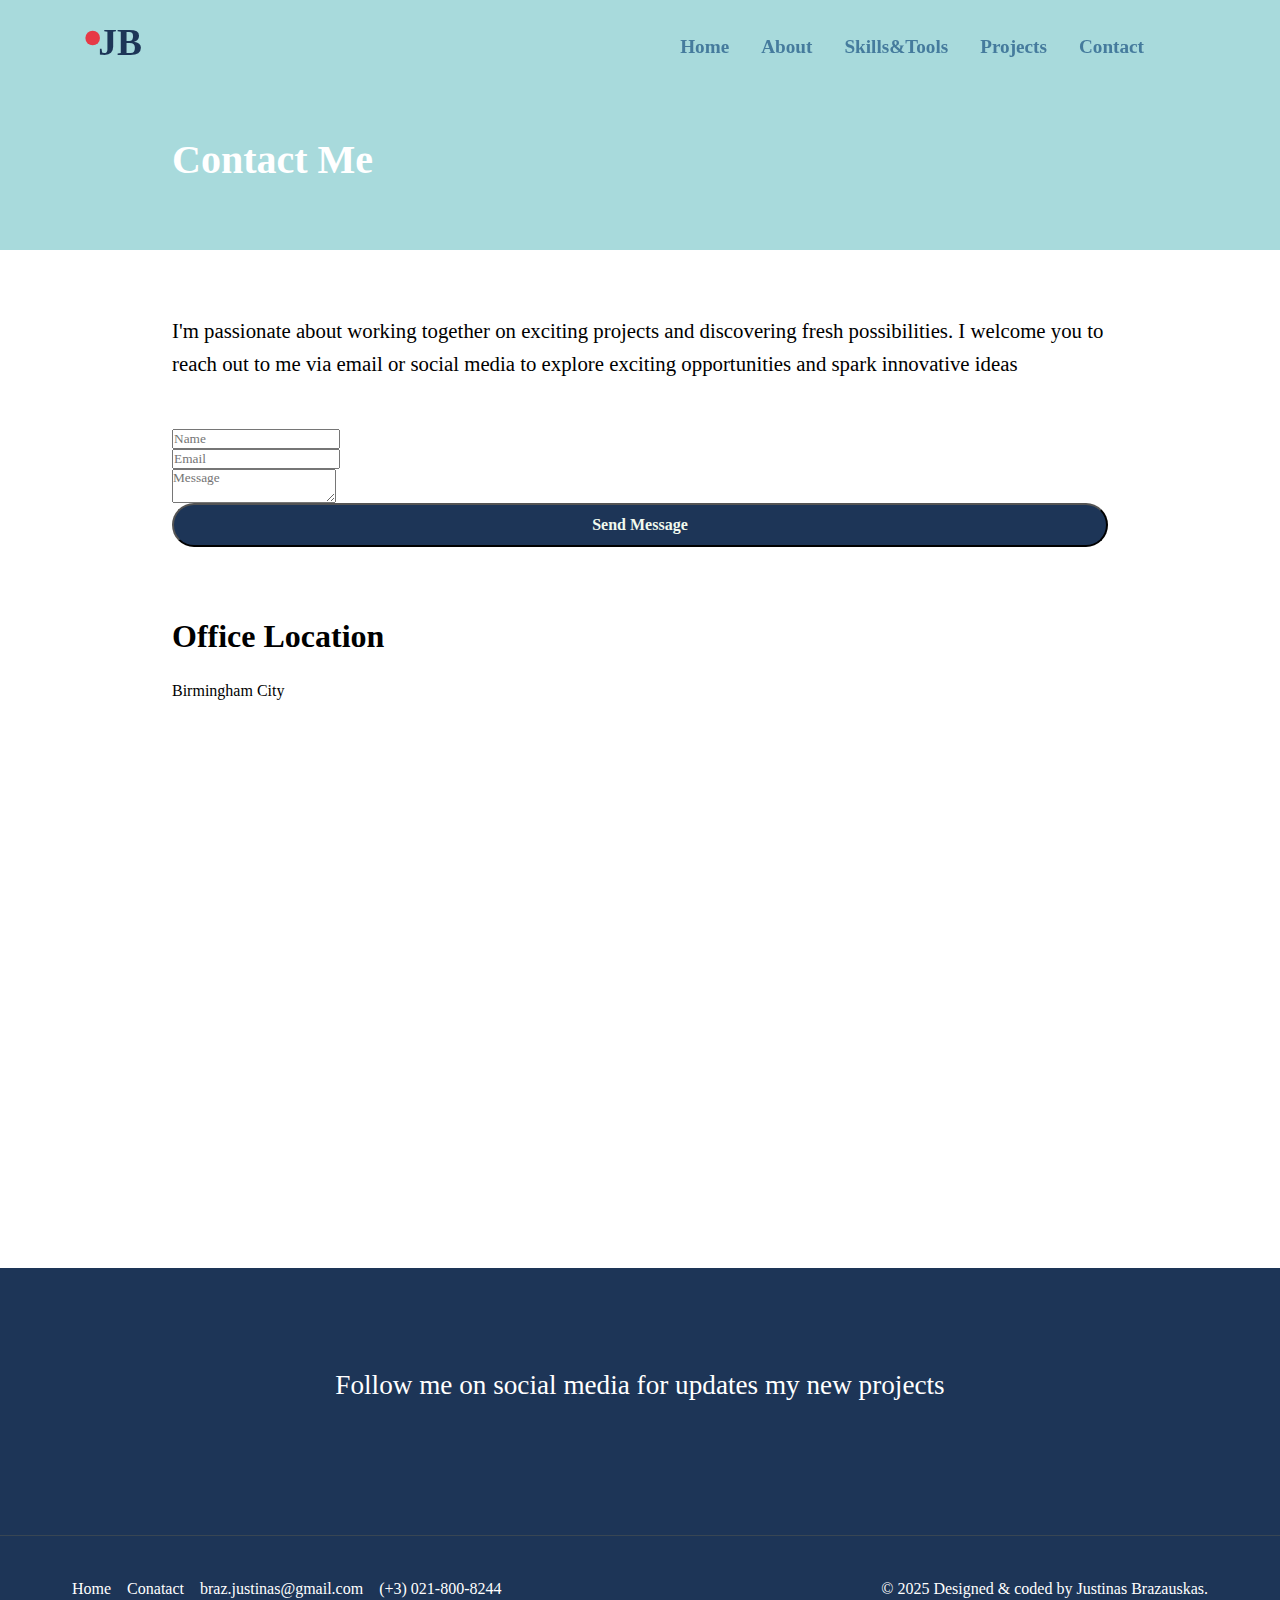
==== contact.html @ 751e8ddb "checked footer" ====
<!DOCTYPE html>
<html lang="en">
<head>
    <meta charset="UTF-8">
    <meta name="viewport" content="width=device-width, initial-scale=1.0">
    <link rel="preconnect" href="https://fonts.googleapis.com">
<link rel="preconnect" href="https://fonts.gstatic.com" crossorigin>
<link href="https://fonts.googleapis.com/css2?family=Open+Sans:ital,wght@0,300..800;1,300..800&display=swap" rel="stylesheet">
    <link rel="stylesheet" href="https://cdnjs.cloudflare.com/ajax/libs/font-awesome/6.5.2/css/all.min.css" integrity="sha512-SnH5WK+bZxgPHs44uWIX+LLJAJ9/2PkPKZ5QiAj6Ta86w+fsb2TkcmfRyVX3pBnMFcV7oQPJkl9QevSCWr3W6A==" crossorigin="anonymous" referrerpolicy="no-referrer" />
    <link rel="stylesheet" href="/css/styles.css" />
    <link rel="icon" href="./images/favicon.png" />
    <title>Welcome To Justinas-Portfolio</title>
</head>
<body>
    <nav class="navbar" role="navigation" aria-label="Main-Navigation">
        <div class="navbar-flex container">
            <a  href="/" aria-label="Logo Home Link">
            <img src="images/logo.svg" alt="Tutor">
            </a>
            <div class="main-menu-items">
                <ul class="main-menu-list">
                    <li>
                        <a href="/">Home</a>
                    </li>
                    <li>
                        <a href="#about">About</a>
                    </li>
                    <li>
                        <a href="#skills&tools">Skills&Tools</a>
                    </li>
                    <li>
                        <a href="#projects">Projects</a>
                    </li>
                   
                    <li>
                        <a href="contact.html">Contact</a>
                    </li>
                    <li>
                        <a href="https://www.linkedin.com/in/justinas-brazauskas-50004b23b/?originalSubdomain=uk" target="_blank">
                            <i class="fa-brands fa-linkedin"></i> 
                        </a>
                    </li>
                    <li>
                        <a href="https://github.com/JustinasBraz/feedback-app" target="_blank"aria-label="Follow Me On Github">
                            <i class="fa-brands fa-github"></i> 
                        </a>
                    </li>
                </ul>
            </div>
            <!-- Mobile Menu -->
            <div class="mobile-menu">
                <!-- Hamburger button -->
                <div class="mobile-menu-toggle" role="button"
                aria-expanded="false"
                aria-controls="mobile-menu-items"
                aria-label="Open mobile menu"
                tabindex="0">
                    <i class="fas fa-bars fa-2x"></i>
                </div>
                <!-- Mobile Menu Items -->
                <div class="mobile-menu-items">
                    <ul class="mobile-menu-list">
                        <li>
                            <a href="/">Home</a>
                        </li>
                        <li>
                            <a href="#about">About</a>
                        </li>
                        <li>
                            <a href="#skills&tools">Skills&Tools</a>
                        </li>
                        <li>
                            <a href="#projects">Projects</a>
                        </li>
                        <li>
                            <a href="contact.html">Contact</a>
                        </li>
                        <li>
                            <a href="https:/facebook.com" target="_blank">
                                <i class="fa-brands fa-facebook"></i> 
                            </a>
                        </li>
                        <li>
                            <a href="https://www.linkedin.com/in/justinas-brazauskas-50004b23b/?originalSubdomain=uk" target="_blank">
                                <i class="fa-brands fa-linkedin fa-2x"></i> 
                            </a>
                        </li>
                    </ul>
                </div>
            </div>
        </div>
    </nav>
<!-- Inner Header -->
<header class="inner-header">
    <div class="container-sm">
        <h1>Contact Me</h1>
    </div>
</header>

<section class="contact-form section">
    <div class="container-sm">
        <p>I'm passionate about working together on exciting projects and discovering fresh possibilities. I welcome you to reach out to me via email or
             social media to explore exciting opportunities and spark innovative ideas
        </p>
        <form name="contact" netlify>
            <input type="text"  name="name"  autocomplete="name" placeholder="Name"  />
            <input type="email" name="email"  autocomplete="email" placeholder="Email" />
            <textarea name="message"  placeholder="Message"></textarea>
            <button type="submit" class="btn">Send Message</button>
        </form>
    </div>
   
</section>
<!-- Location -->
<section class="location section">
    <div class="container-sm">
        <h2>Office Location</h2>
        <p>Birmingham City
          </p>
        <div class="map">
            <iframe
            src="https://www.google.com/maps/embed?pb=!1m18!1m12!1m3!1d1241.5303553091994!2d-0.14076024298621118!3d51.51210217963597!2m3!1f0!2f0!3f0!3m2!1i1024!2i768!4f13.1!3m3!1m2!1s0x487604d502268421%3A0x6a7d62889992f993!2sRegent+St%2C+Soho%2C+London+W1B+5TH%2C+UK!5e0!3m2!1sen!2sro!4v1476174541049"
            allowfullscreen
          ></iframe>
        </div>
    </div>
</section>
 <!-- Social -->
 <section class="social section">
    <div class="container">
        <p>Follow me on social media for updates  my new projects</p>
        <div class="social-icons">
            <a
            href="https://facebook.com"
            target="_blank"
            aria-label="Follow Us On Facebook"
          >
          
            <i class="fa-brands fa-facebook fa-2x"></i>
          </a>
          
          <a
            href="https://linkdin.com"
            target="_blank"
            aria-label="Follow Us On Linkdin"
            ><i class="fa-brands fa-linkedin fa-2x"></i>
          </a>
          
        </div>
    </div>
 </section>
 <footer class="footer">
    <div class="container footer-flex">
        <ul class="footer-links">
            <li><a href="#">Home</a></li>
            <li><a href="contact.html">Conatact</a></li><li><i class="fas fa-envelope"></i>braz.justinas@gmail.com</li>
            <li><i class="fas fa-phone"></i>(+3) 021-800-8244</li>

        </ul>
        <p>&copy; 2025 Designed & coded by Justinas Brazauskas.</p>
    </div>
 </footer>
<script src="js/script.js"></script>
</body>
</html>
---- css/styles.css ----
*,
*::before,
*::after {
    margin: 0;
    padding: 0;
    box-sizing: border-box;
}

:root {
    --primary-color:#a8dadc;
    --secondary-color:#e63946;
    --light-color: ;
    --dark-color: #1d3557;
}
html,
body {
    font-family: 'Open Sans, sans-serif';
    line-height: 1.6;
    scroll-behavior: smooth;
}

a {
    text-decoration: none;

}
ul{
    list-style: none;
}
  
img {
    max-width: 100%;
    
}
/* Utility Classes */
.container {
    max-width: 1200px;
    margin: 0 auto;
    padding: 0 2rem;
}

.container-sm {
    max-width: 1000px;
    margin: 0 auto;
    padding: 0 2rem;
}

.btn {

    display: inline-block;
    padding: 0.7rem 3.5rem;
    border-radius: 32px;
    background: var(--dark-color);
    color: #f1faee;
    cursor: pointer;
    transition: all 0.5s;
    font-weight: 700;
}

.btn:hover {
    background: var(--primary-color);
    border:  1px solid;
    color:#fff;
    border-color: #fff;
}






/* Text classes */
.text-primary {
    color: var(--primary-color);
    
}

.text-secondary {
    color: var(--secondary-color);
}

.section {
   
    margin: 4rem 0;
}
/* Section Header */

.section-header {
    max-width: 750px;
    margin: 0 auto;
    text-align: center;
    margin-bottom: 3rem;
}



.section-header h2 {
    font-size: 2rem;
    font-weight: 700;
    margin-bottom: 0.5rem;
}

.section-header p {
    font-size: 1.3rem;
    color: var(--dark-color);
}

.heading-border {
    width: 64px;
    height: 4px;
    background: var(--primary-color);
    margin: 0 auto 2rem;
}
/* Card */
.card {
    display: flex;
    flex-direction: column;
    align-items: center;
    justify-content: center;
    text-align: center;
    padding: 2rem 1.75rem;
    background: #f1faee;
    box-shadow: 0 4px 12px 0 rgba(0, 0, 0, 0.3);
}
/* Navbar */
.navbar {
background: transparent; 
color: white;
padding: 1rem 2rem;
position: fixed;
top:0;
right:0;
left: 0;
z-index: 1000;
transition: background-color 0.3s ease-in-out;

}

.navbar.navbar-scroll {
    background-color: var(--primary-color);
    backdrop-filter: blur(10px);
}

.navbar-flex {
    display: flex;
    justify-content: space-between;
    align-items: center;
    
}

.navbar img {
    width: 85px;
    height: 52px;
}

.navbar .main-menu-list {
    display: flex;
    align-items: center;
    gap: 2rem;
    font-weight: 600;
}

.navbar a {
    color: #457b9d;
    font-size: 1.2rem;
}

.navbar a:hover {
    color: white;
}

.navbar i {
    font-size: 2.1rem;
}

/* Mobile Menu */
.mobile-menu { 
    display: none;
}

.navbar .mobile-menu-toggle {
    color: #fff;
    cursor: pointer;
}
.navbar .mobile-menu-items {
    position: absolute;
    top: 100%;
    left: 0;
    width: 100%;
    background: rgba(0, 0, 0, 0.8);
    opacity: 0.95;
    padding: 3rem 2rem;
    text-align: center;
    box-shadow: 0 2px 5px rgba(0, 0, 0, 0.1);
    border-top: 1px solid rgba(255, 255, 255, 0.1);
    transform: translateX(100%);
    transition: transform 0.3s easy;

}
.navbar .mobile-menu-items.active {
    transform: translateX(0);
}
.navbar .mobile-menu-list {
    display: flex;
    flex-direction: column;
    gap: 2rem;
    font-size: 1.rem;
}




/* Hero */

.hero {
background: var(--primary-color);
padding: 11.5rem 2rem 8rem;
color: #fff;
overflow-x: hidden;
position: relative;
}
.hero .hero-flex {
    display: flex;
    justify-content: space-between;
    align-items: center;
    gap: 6rem;
    padding-bottom: 8rem;
}

.hero h1 {
    color:var(--dark-color);
    font-size: 3.5rem;
    line-height: 1.2;
    font-weight: 700;
    margin-bottom: 1rem;
}

.hero p {
    color: #1d3557;
    font-size: 1.2rem;
    margin-bottom: 2rem;
    line-height: 1.8;
    font-weight: 400;
}

.hero img {
    width: 45%;
    margin-right: -100px;
    border-radius: 3.5rem ;
}

.hero .frame-decoration {
    position: absolute;
    bottom: 0;
    left: 0;
    width: 100%;
    height: 100px;
}

/* Projects Cards */

.project-cards {
    display: grid;
    grid-template-columns: repeat(3, 1fr);
    gap: 2rem;
    background: (--primary-color);
    padding: 1rem 0 4rem;
}



.project-cards img {
    width: 300px;
    max-width: 500px;
    margin-top: 1rem;
}

.project-cards h3 {
    font-size: 1.25rem;
    font-weight: 700;
    margin: 1rem 0;
}
.project-cards .btn{
    margin-bottom: 0.5rem;
}
.project-cards p {
    font-size: 1.1rem;
    margin-bottom: 2rem;
    line-height: 1.4;
    font-weight: 500;
    text-align: center;
}
  
.project-cards img:hover {
    transition-duration: 0.8s;
    transform: scale(1.1);
}

.project-cards h3:hover {
    color: var(--primary-color); 
    transition-duration: 0.5s;
}

/* Skills&Tools */



.skills-cards {
    display: grid;
    grid-template-columns: repeat(3, 1fr);
    gap: 2rem;
    padding: 1.2rem 0;
}

.skills-cards .card {
    flex-direction: row;
    text-align: center;
    
}

.skills-cards .card i {
    margin: 1rem;
    color: #e63946;
}

/* Details */

.details .details-flex {
    display: flex;
    gap: 4rem;
    align-items: center;
    justify-content: center;
}

.details img {
      width: 100%;
      max-width: 500px;
      border-radius: 3.5rem;
}

.details h2 {
    font-size:  2rem;
    font-weight: 700;
    margin-bottom: 0.5rem;
}

.details .heading-border {
    margin: 0;
}

.details p {
    margin: 1rem 0 2rem;
    font-size: 1.2rem;
}

/* Author */

.details + .details .details-flex {

    flex-direction: row-reverse;
}



/* Social */
.social {
    background: var(--dark-color);
    color: #fff;
    padding: 6rem 2rem;
    text-align: center;
    font-size: 1.7rem;
    margin-bottom: 0;
}

.social a, .footer a{
    color: #fff
}

.social a:hover, .footer a:hover {
    color: var(--secondary-color);
}

.social p {
    margin-bottom: 2rem;
}

.social .social-icons {
    display: flex;
    justify-content: center;
    gap: 1rem;
    margin-top: 2rem;
}

/* Footer */
.footer {
    background: var(--dark-color);
    color: #fff;
    border-top: 1px solid #384653;
    padding: 0.5rem 2rem;
}
.footer-flex {
    display: flex; 
    justify-content: space-between;
    align-items: center;
}

.footer ul {
    display: flex;
    justify-content: center;
    gap: 1rem;
    margin: 2rem 0;
}






/* Inner Header */

.inner-header {
    background-color: var(--primary-color);
    color: #fff;
    height: 250px;
    padding-top: 8rem;
}

.inner-header  h1{
    font-size: 2.5rem;
    font-weight: 700;
    margin-bottom: 1rem;
}
/* Contact Form */
.contact-form p {
    margin-bottom: 3rem;
    font-size: 1.3rem;
  }
  
  .contact-form input,
  .contact-form textarea {
    display: block;
    font-family: inherit;
  }
  
  .contact-form .textarea {
    height: 200px;
  }
  
  .contact-form .btn {
    display: block;
    width: 100%;
    padding: 0.7rem 12.5rem;
    font-size: inherit;
    font-family: inherit;
    margin: 0 auto;
  }
  
  /* Location */
  .location h2 {
    font-size: 2rem;
    font-weight: 700;
    margin-bottom: 1rem;
  }
  
  .location p {
    margin-bottom: 2rem;
  }
  
  .location .map {
    overflow: hidden;
    position: relative;
    height: 0;
    margin-bottom: 3rem;
    padding-bottom: 50%;
    border-radius: 0.25rem;
  }
  
  .location .map iframe {
    position: absolute;
    top: 0;
    left: 0;
    width: 100%;
    height: 100%;
    border: none;
  }


/*Media Queries*/

@media (max-width:1200px) {
    .hero .hero-flex {
        gap: 2rem;
     }   
     .hero img {
        max-width: 200px;
        margin-right: 0 ;
     }
     .hero h1 {
        font-size: 3rem;
     }
      
      
     
}



@media (max-width:992px) {

    .hero {
        text-align: center;
    }
    .hero .hero-flex {
        flex-direction: column;
        padding-bottom: 4rem ;

    }
    .hero img {
        max-width: 600px;
        margin-top: 2rem;
    }
     

     .skills-cards, .project-cards {
       grid-template-columns: 1fr;
    
     }
      

     .details-flex, 
     .details + .details .details-flex
     {
        flex-direction: column;
        gap: 2rem;
     
}
}
@media (max-width: 768px) {
    .main-menu-items {
        display: none;
    }
    .navbar .mobile-menu {
        display: block;
    }
    .navbar .mobile-menu-toggle{
        display: block;
        padding: 10px;
    }

    .details-container {
        flex-direction: column;
    }

    .details-content {
        padding: 2rem;
    }

    .details-content h2 {
        font-size: 1.5rem;
    }

    .details-content p {
        font-size: 1.2rem;
    }

    .details-left {
        display: none;
    }

    .social .social-icons {
        flex-wrap: wrap;

    }
    .footer {
        padding: 0.5rem 2rem;
    }

    .social p {
        font-size: 1.2rem;

    }

    .social i {
        font-size: 2rem;
    }

    .footer-flex {
        flex-direction: column;
    text-align: center;

    }

   
    
}

@media (max-width: 576px) {
     
    .hero {
        padding-right: 0.2rem;
        padding-left: 0.2rem;
    }
    .hero h1 {
        font-size: 2.5rem;
    }
 .hero img {
    max-width: 350px;
 }
 
 .project-cards {
    grid-template-columns: 1fr;
 }
 




 }
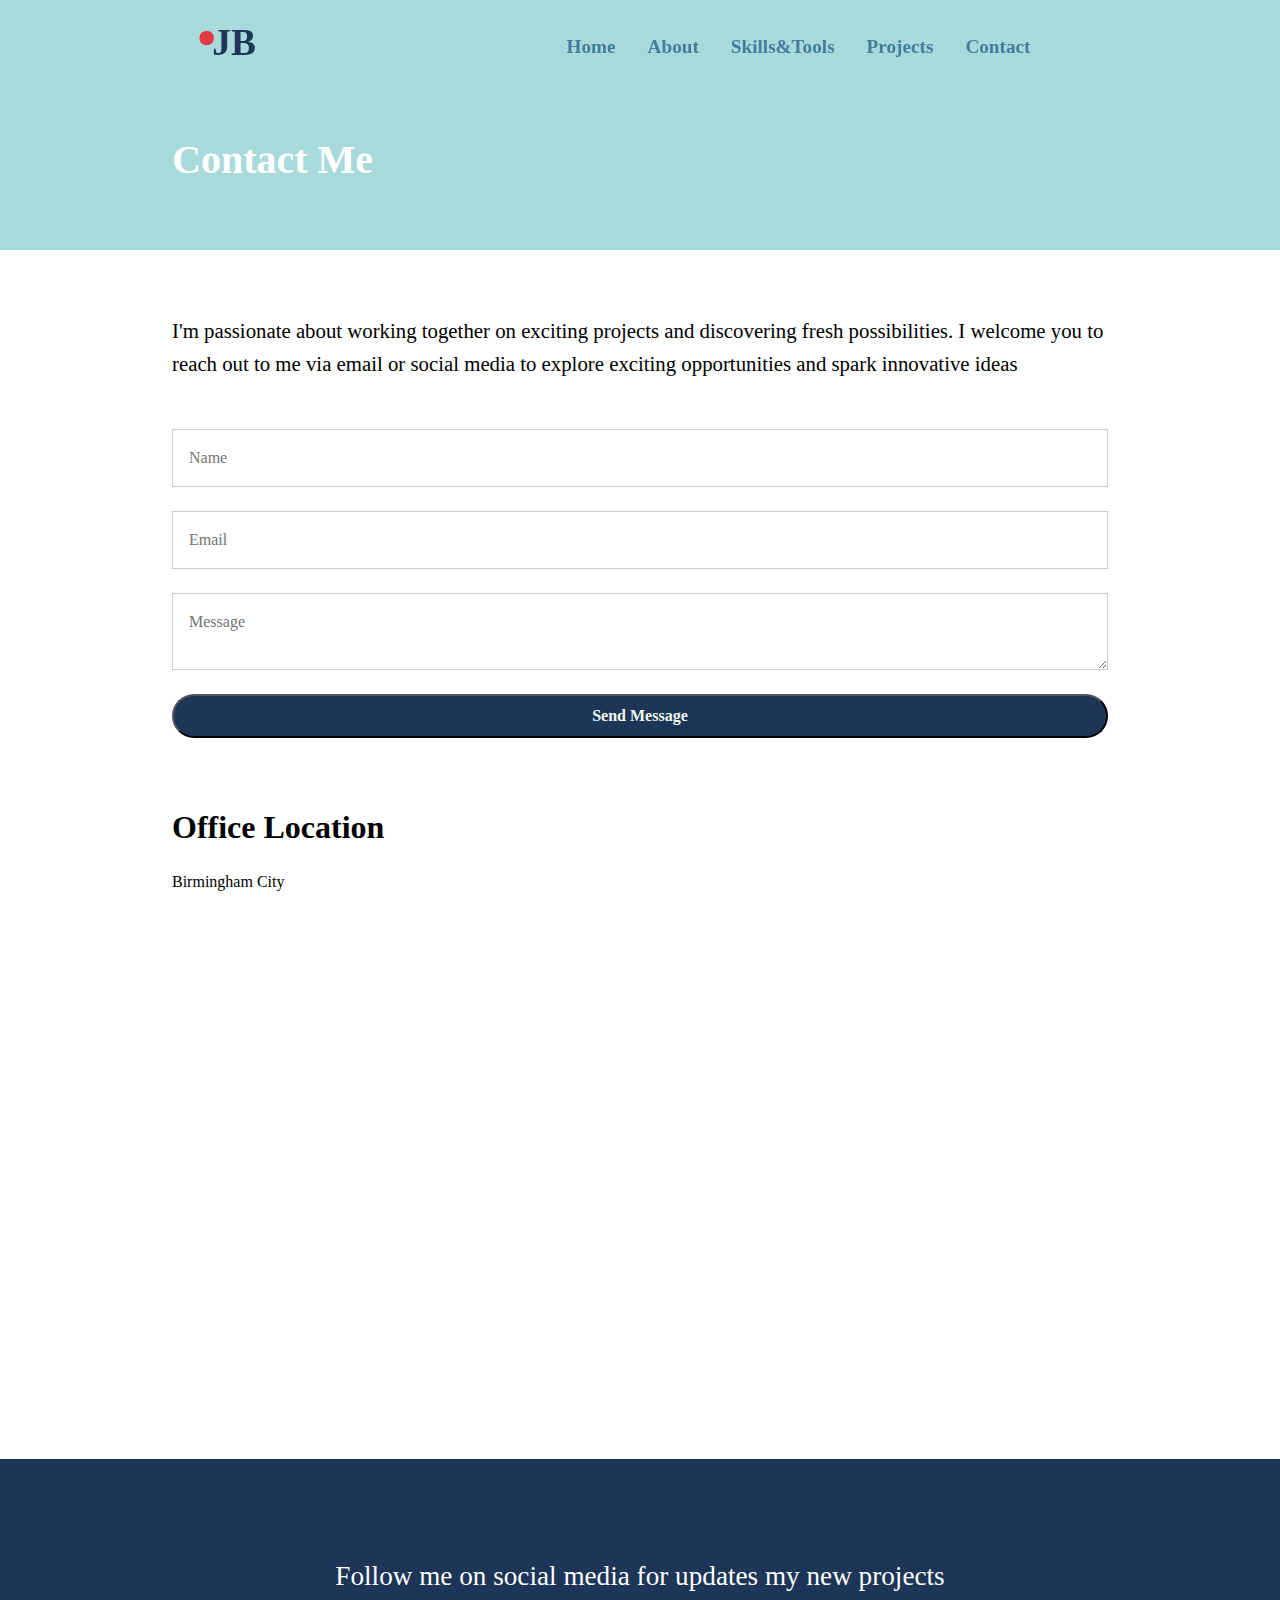
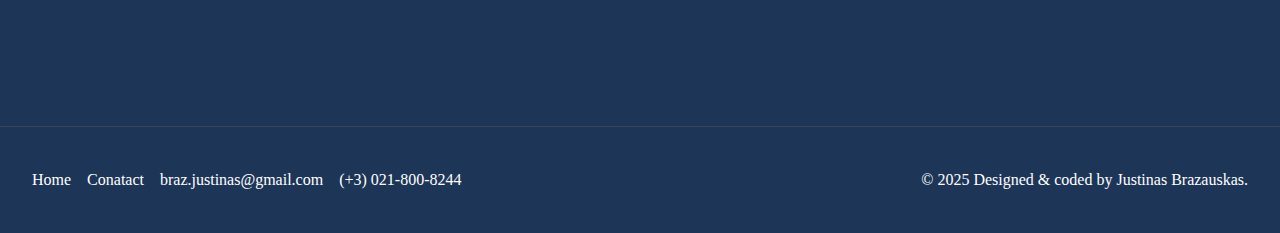
==== commit 7cdb7630: "update contact" ====
--- a/contact.html
+++ b/contact.html
@@ -131,6 +131,20 @@
         <p>Follow me on social media for updates  my new projects</p>
         <div class="social-icons">
             <a
+            href="https://github.com/JustinasBraz/feedback-app"
+            target="_blank"
+            aria-label="Follow Me On Github"
+          >
+            <i class="fa-brands fa-github fa-2x"></i>
+          </a>
+         
+          <a
+            href="https://www.linkedin.com/in/justinas-brazauskas-50004b23b/?originalSubdomain=uk"
+            target="_blank"
+            aria-label="Follow Us On Linkdin"
+            ><i class="fa-brands fa-linkedin fa-2x"></i>
+          </a>
+            <a
             href="https://facebook.com"
             target="_blank"
             aria-label="Follow Us On Facebook"
@@ -138,19 +152,13 @@
           
             <i class="fa-brands fa-facebook fa-2x"></i>
           </a>
-          
-          <a
-            href="https://linkdin.com"
-            target="_blank"
-            aria-label="Follow Us On Linkdin"
-            ><i class="fa-brands fa-linkedin fa-2x"></i>
-          </a>
+         
           
         </div>
     </div>
  </section>
  <footer class="footer">
-    <div class="container footer-flex">
+    <div class="footer-flex">
         <ul class="footer-links">
             <li><a href="#">Home</a></li>
             <li><a href="contact.html">Conatact</a></li><li><i class="fas fa-envelope"></i>braz.justinas@gmail.com</li>
--- a/css/styles.css
+++ b/css/styles.css
@@ -17,6 +17,7 @@
     font-family: 'Open Sans, sans-serif';
     line-height: 1.6;
     scroll-behavior: smooth;
+    
 }
 
 a {
@@ -33,9 +34,11 @@
 }
 /* Utility Classes */
 .container {
+    width: 80%;
     max-width: 1200px;
     margin: 0 auto;
     padding: 0 2rem;
+    
 }
 
 .container-sm {
@@ -227,7 +230,7 @@
 }
 
 .hero h1 {
-    color:var(--dark-color);
+    color: var(--dark-color);
     font-size: 3.5rem;
     line-height: 1.2;
     font-weight: 700;
@@ -270,8 +273,8 @@
 
 .project-cards img {
     width: 300px;
-    max-width: 500px;
     margin-top: 1rem;
+    
 }
 
 .project-cards h3 {
@@ -439,6 +442,11 @@
   .contact-form textarea {
     display: block;
     font-family: inherit;
+    font-size: medium;
+    width: 100%;
+    margin: 1.5rem 0;
+    border: 1px solid #ccc;
+    padding: 1.2rem 1rem;
   }
   
   .contact-form .textarea {
@@ -486,7 +494,7 @@
 
 /*Media Queries*/
 
-@media (max-width:1200px) {
+@media (max-width: 1200px) {
     .hero .hero-flex {
         gap: 2rem;
      }   
@@ -499,12 +507,17 @@
      }
       
       
-     
-}
-
-
-
-@media (max-width:992px) {
+     .project-cards .container{
+       grid-template-columns: 1fr;
+     }
+     .footer-flex {
+        flex-direction: column;
+    text-align: center;
+
+     }
+    }
+
+@media (max-width: 992px) {
 
     .hero {
         text-align: center;
@@ -613,5 +626,4 @@
 
 
 
-
  }
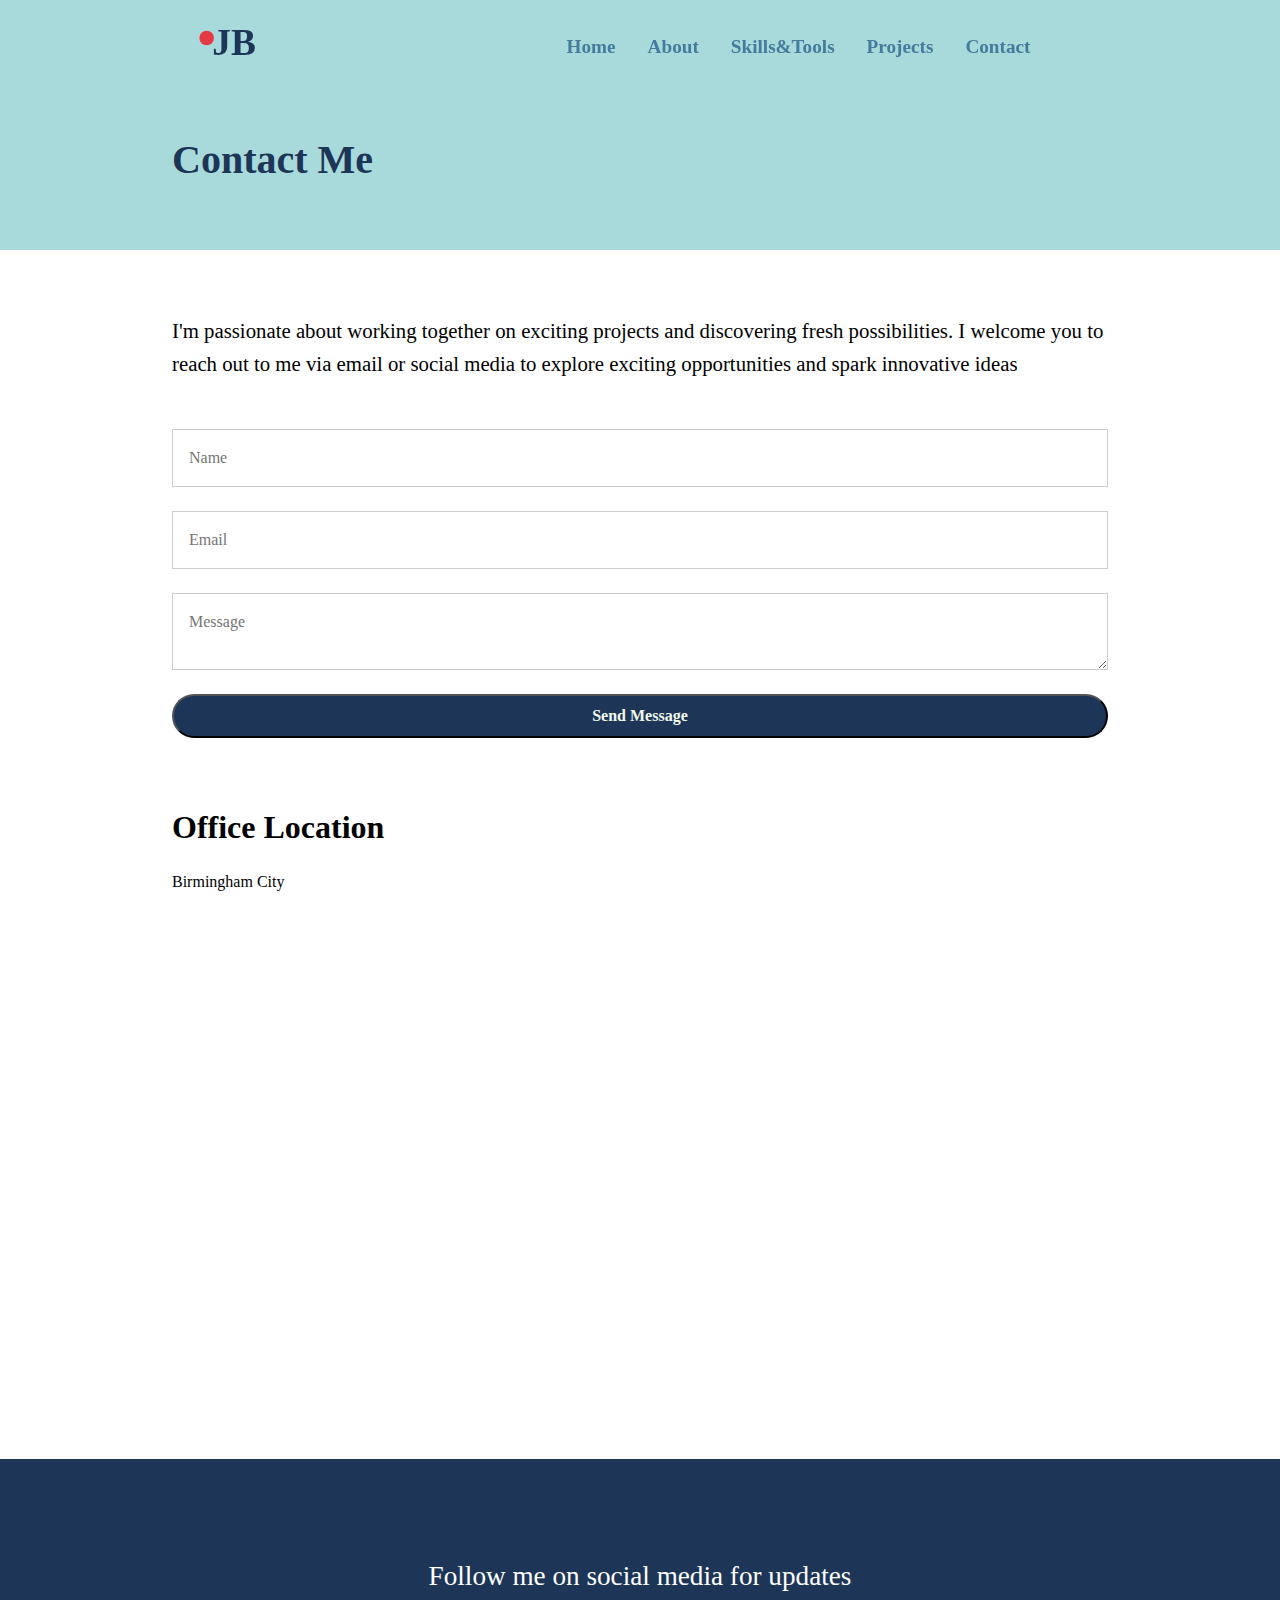
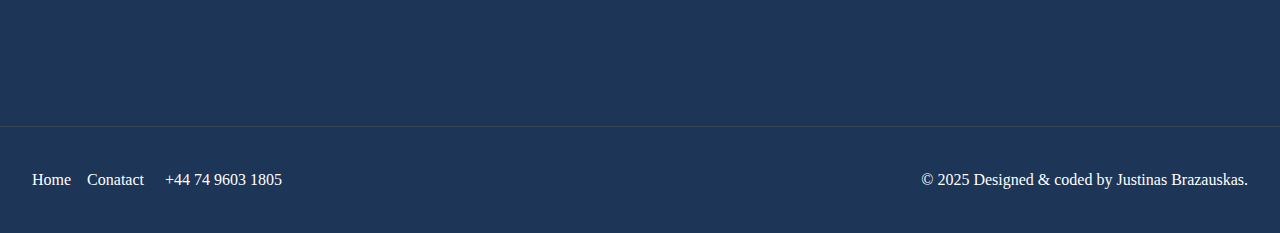
==== commit cb23fc8e: "add some projects and fix css cards" ====
--- a/contact.html
+++ b/contact.html
@@ -76,9 +76,13 @@
                             <a href="contact.html">Contact</a>
                         </li>
                         <li>
-                            <a href="https:/facebook.com" target="_blank">
-                                <i class="fa-brands fa-facebook"></i> 
-                            </a>
+                            <a
+                            href="https://github.com/JustinasBraz/feedback-app"
+                            target="_blank"
+                            aria-label="Follow Me On Github"
+                          >
+                            <i class="fa-brands fa-github fa-2x"></i>
+                          </a>
                         </li>
                         <li>
                             <a href="https://www.linkedin.com/in/justinas-brazauskas-50004b23b/?originalSubdomain=uk" target="_blank">
@@ -103,8 +107,8 @@
              social media to explore exciting opportunities and spark innovative ideas
         </p>
         <form name="contact" netlify>
-            <input type="text"  name="name"  autocomplete="name" placeholder="Name"  />
-            <input type="email" name="email"  autocomplete="email" placeholder="Email" />
+            <input type="text"  name="name"  placeholder="Name"  />
+            <input type="email" name="email"  placeholder="Email" />
             <textarea name="message"  placeholder="Message"></textarea>
             <button type="submit" class="btn">Send Message</button>
         </form>
@@ -128,7 +132,7 @@
  <!-- Social -->
  <section class="social section">
     <div class="container">
-        <p>Follow me on social media for updates  my new projects</p>
+        <p>Follow me on social media for updates</p>
         <div class="social-icons">
             <a
             href="https://github.com/JustinasBraz/feedback-app"
@@ -161,8 +165,8 @@
     <div class="footer-flex">
         <ul class="footer-links">
             <li><a href="#">Home</a></li>
-            <li><a href="contact.html">Conatact</a></li><li><i class="fas fa-envelope"></i>braz.justinas@gmail.com</li>
-            <li><i class="fas fa-phone"></i>(+3) 021-800-8244</li>
+            <li><a href="contact.html">Conatact</a></li>
+            <li><i class="fas fa-phone"></i>+44 74 9603 1805</li>
 
         </ul>
         <p>&copy; 2025 Designed & coded by Justinas Brazauskas.</p>
--- a/css/styles.css
+++ b/css/styles.css
@@ -42,6 +42,7 @@
 }
 
 .container-sm {
+
     max-width: 1000px;
     margin: 0 auto;
     padding: 0 2rem;
@@ -64,6 +65,7 @@
     border:  1px solid;
     color:#fff;
     border-color: #fff;
+    transition: all 0.5s;
 }
 
 
@@ -124,6 +126,7 @@
     background: #f1faee;
     box-shadow: 0 4px 12px 0 rgba(0, 0, 0, 0.3);
 }
+
 /* Navbar */
 .navbar {
 background: transparent; 
@@ -266,13 +269,14 @@
     grid-template-columns: repeat(3, 1fr);
     gap: 2rem;
     background: (--primary-color);
-    padding: 1rem 0 4rem;
-}
-
-
-
-.project-cards img {
-    width: 300px;
+    padding: 2rem 0 4rem;
+}
+
+
+
+.project-cards  img {
+   width: 100%;
+   height: 350px;
     margin-top: 1rem;
     
 }
@@ -281,9 +285,6 @@
     font-size: 1.25rem;
     font-weight: 700;
     margin: 1rem 0;
-}
-.project-cards .btn{
-    margin-bottom: 0.5rem;
 }
 .project-cards p {
     font-size: 1.1rem;
@@ -292,7 +293,12 @@
     font-weight: 500;
     text-align: center;
 }
-  
+.project-cards .btn{
+    display: inline;
+    margin-block-start: auto;
+}
+    
+
 .project-cards img:hover {
     transition-duration: 0.8s;
     transform: scale(1.1);
@@ -380,6 +386,7 @@
 
 .social a:hover, .footer a:hover {
     color: var(--secondary-color);
+    transition: all 0.5s;
 }
 
 .social p {
@@ -406,15 +413,22 @@
     align-items: center;
 }
 
-.footer ul {
+.footer ul{
     display: flex;
     justify-content: center;
     gap: 1rem;
     margin: 2rem 0;
 }
 
-
-
+.footer ul li i {
+   
+    margin-right: 5px;
+}
+
+.footer ul li:hover{
+    color: var(--secondary-color);
+    transition: all 0.5s;
+}
 
 
 
@@ -425,10 +439,12 @@
     color: #fff;
     height: 250px;
     padding-top: 8rem;
+    position: relative;
 }
 
 .inner-header  h1{
     font-size: 2.5rem;
+    color: var(--dark-color);
     font-weight: 700;
     margin-bottom: 1rem;
 }
@@ -456,7 +472,7 @@
   .contact-form .btn {
     display: block;
     width: 100%;
-    padding: 0.7rem 12.5rem;
+   
     font-size: inherit;
     font-family: inherit;
     margin: 0 auto;
@@ -507,9 +523,7 @@
      }
       
       
-     .project-cards .container{
-       grid-template-columns: 1fr;
-     }
+     
      .footer-flex {
         flex-direction: column;
     text-align: center;
@@ -601,10 +615,14 @@
     text-align: center;
 
     }
-
-   
-    
-}
+    .footer-flex ul li i {
+        flex-direction: column;
+    text-align: center;
+
+    }
+
+}
+    
 
 @media (max-width: 576px) {
      
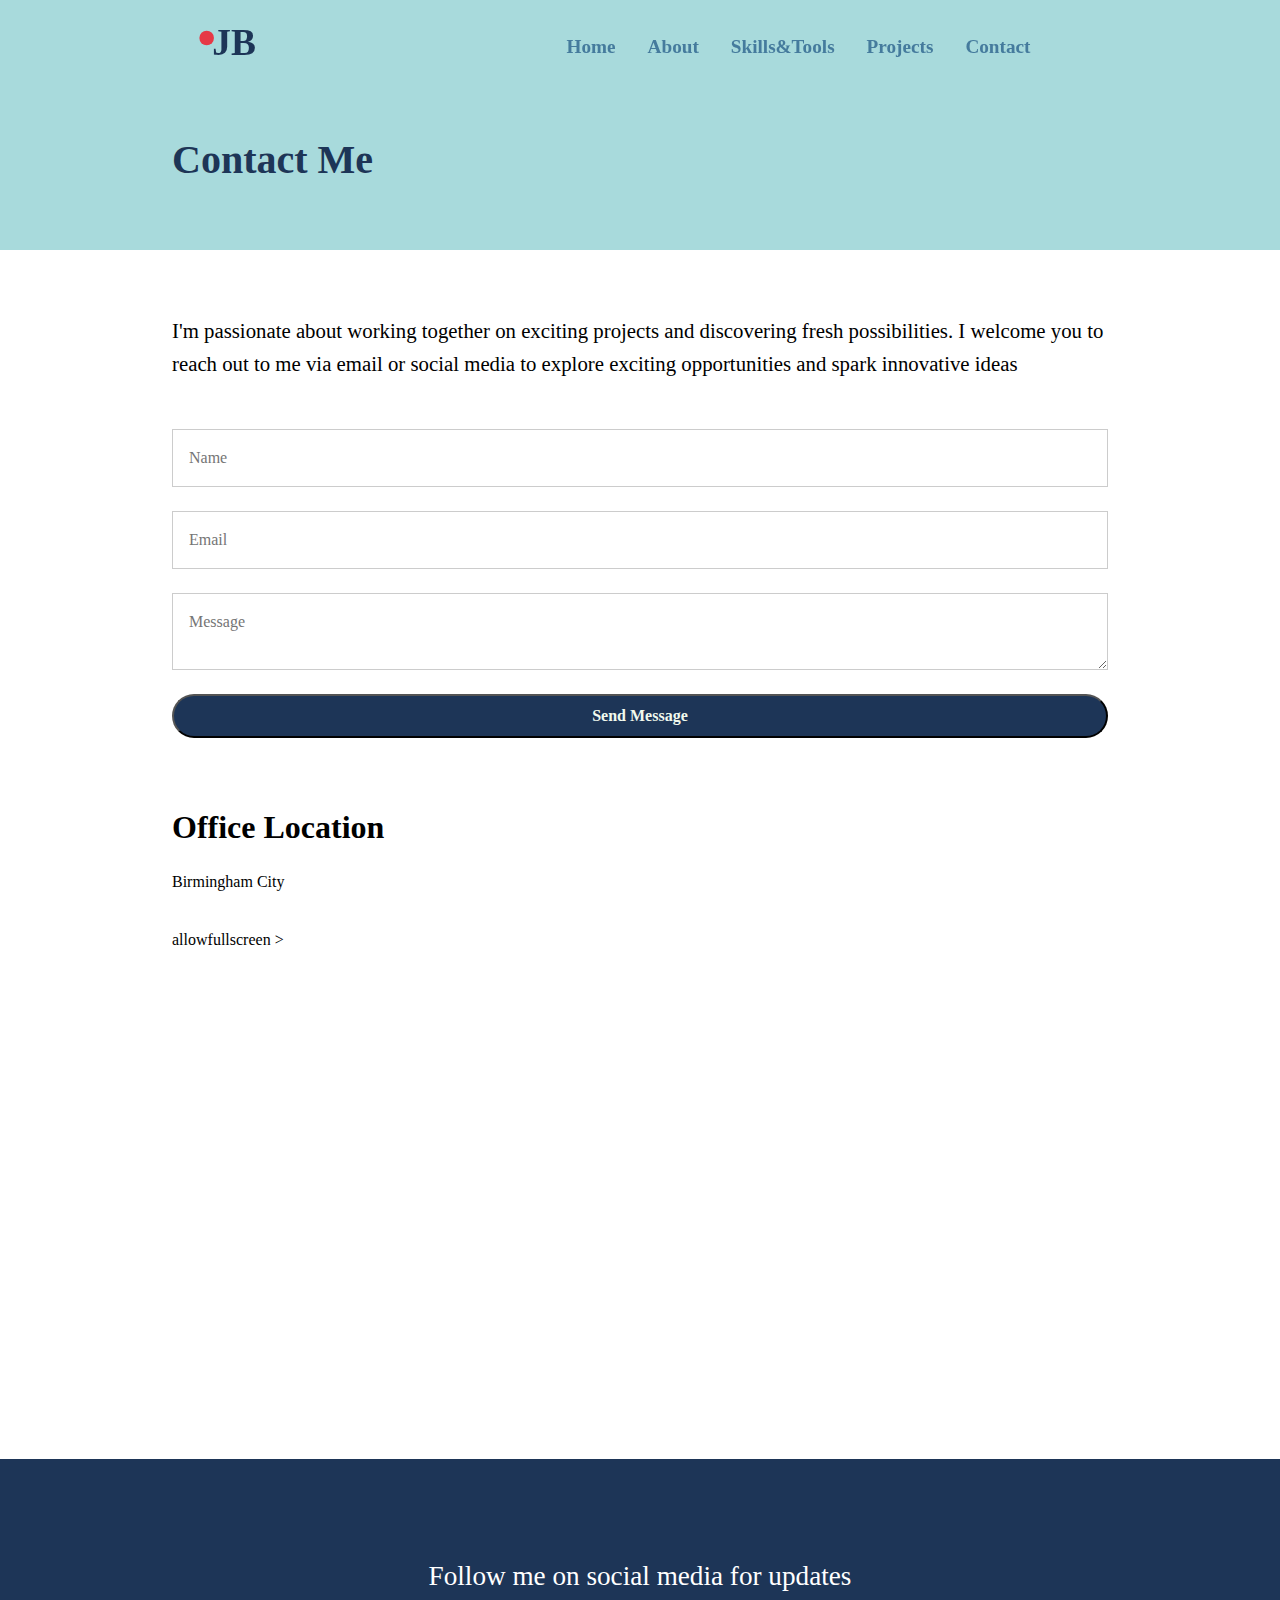
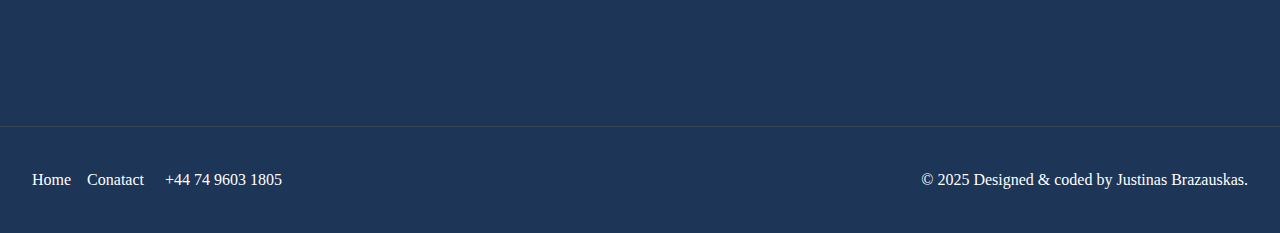
==== commit c087185b: "fixed broken links" ====
--- a/contact.html
+++ b/contact.html
@@ -8,7 +8,7 @@
 <link href="https://fonts.googleapis.com/css2?family=Open+Sans:ital,wght@0,300..800;1,300..800&display=swap" rel="stylesheet">
     <link rel="stylesheet" href="https://cdnjs.cloudflare.com/ajax/libs/font-awesome/6.5.2/css/all.min.css" integrity="sha512-SnH5WK+bZxgPHs44uWIX+LLJAJ9/2PkPKZ5QiAj6Ta86w+fsb2TkcmfRyVX3pBnMFcV7oQPJkl9QevSCWr3W6A==" crossorigin="anonymous" referrerpolicy="no-referrer" />
     <link rel="stylesheet" href="/css/styles.css" />
-    <link rel="icon" href="./images/favicon.png" />
+    <link rel="icon" href="./images/JB LOGO.png" />
     <title>Welcome To Justinas-Portfolio</title>
 </head>
 <body>
@@ -23,13 +23,13 @@
                         <a href="/">Home</a>
                     </li>
                     <li>
-                        <a href="#about">About</a>
+                        <a href="index.html#about">About</a>
                     </li>
                     <li>
-                        <a href="#skills&tools">Skills&Tools</a>
+                        <a href="index.html#skills&tools">Skills&Tools</a>
                     </li>
                     <li>
-                        <a href="#projects">Projects</a>
+                        <a href="index.html#projects">Projects</a>
                     </li>
                    
                     <li>
@@ -64,13 +64,13 @@
                             <a href="/">Home</a>
                         </li>
                         <li>
-                            <a href="#about">About</a>
+                            <a href="index.html#about">About</a>
                         </li>
                         <li>
-                            <a href="#skills&tools">Skills&Tools</a>
+                            <a href="index.html#skills&tools">Skills&Tools</a>
                         </li>
                         <li>
-                            <a href="#projects">Projects</a>
+                            <a href="index.html#projects">Projects</a>
                         </li>
                         <li>
                             <a href="contact.html">Contact</a>
@@ -123,8 +123,7 @@
           </p>
         <div class="map">
             <iframe
-            src="https://www.google.com/maps/embed?pb=!1m18!1m12!1m3!1d1241.5303553091994!2d-0.14076024298621118!3d51.51210217963597!2m3!1f0!2f0!3f0!3m2!1i1024!2i768!4f13.1!3m3!1m2!1s0x487604d502268421%3A0x6a7d62889992f993!2sRegent+St%2C+Soho%2C+London+W1B+5TH%2C+UK!5e0!3m2!1sen!2sro!4v1476174541049"
-            allowfullscreen
+            src="https://www.google.com/maps/embed?pb=!1m18!1m12!1m3!1d190609.815724154!2d-1.8811741939726283!3d52.49664540740339!2m3!1f0!2f0!3f0!3m2!1i1024!2i768!4f13.1!3m3!1m2!1s0x4870942d1b417173%3A0xca81fef0aeee7998!2sBirmingham!5e0!3m2!1sen!2suk!4v1738668665446!5m2!1sen!2suk" width="600" height="450" style="border:0;" allowfullscreen="" loading="lazy" referrerpolicy="no-referrer-when-downgrade"></iframe> allowfullscreen
           ></iframe>
         </div>
     </div>
@@ -149,7 +148,7 @@
             ><i class="fa-brands fa-linkedin fa-2x"></i>
           </a>
             <a
-            href="https://facebook.com"
+            href="https://www.facebook.com/people/Justinas-Brazauskas/pfbid022tAnabWgzk4m5JBJ3mYEWpWPVhApEn6wrkQbFjTPBsEXhCVxYTU2Z9te5GvBxTrUl/"
             target="_blank"
             aria-label="Follow Us On Facebook"
           >
@@ -164,7 +163,7 @@
  <footer class="footer">
     <div class="footer-flex">
         <ul class="footer-links">
-            <li><a href="#">Home</a></li>
+            <li><a href="index.html">Home</a></li>
             <li><a href="contact.html">Conatact</a></li>
             <li><i class="fas fa-phone"></i>+44 74 9603 1805</li>
 
--- a/css/styles.css
+++ b/css/styles.css
@@ -211,7 +211,11 @@
     gap: 2rem;
     font-size: 1.rem;
 }
-
+.navbar .mobile-menu-items a{
+    color: #fff;
+    
+
+}
 
 
 
